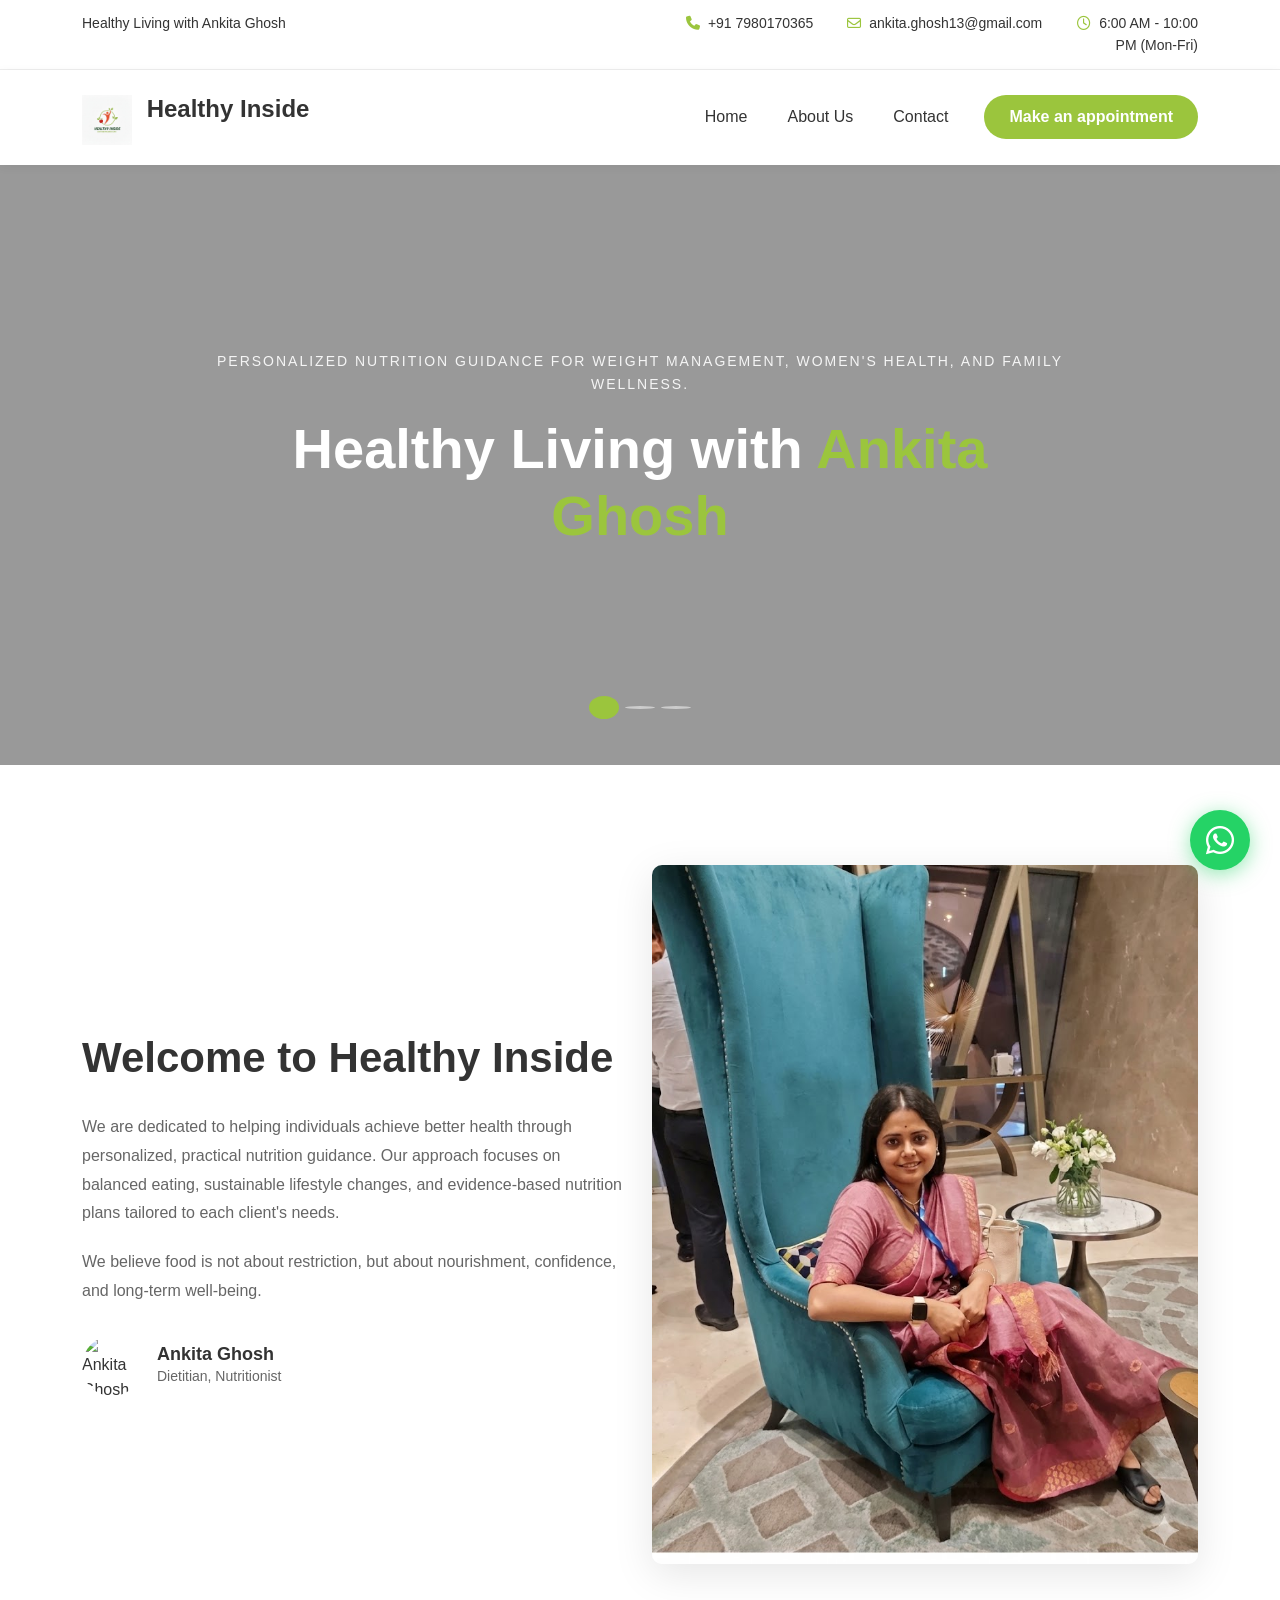
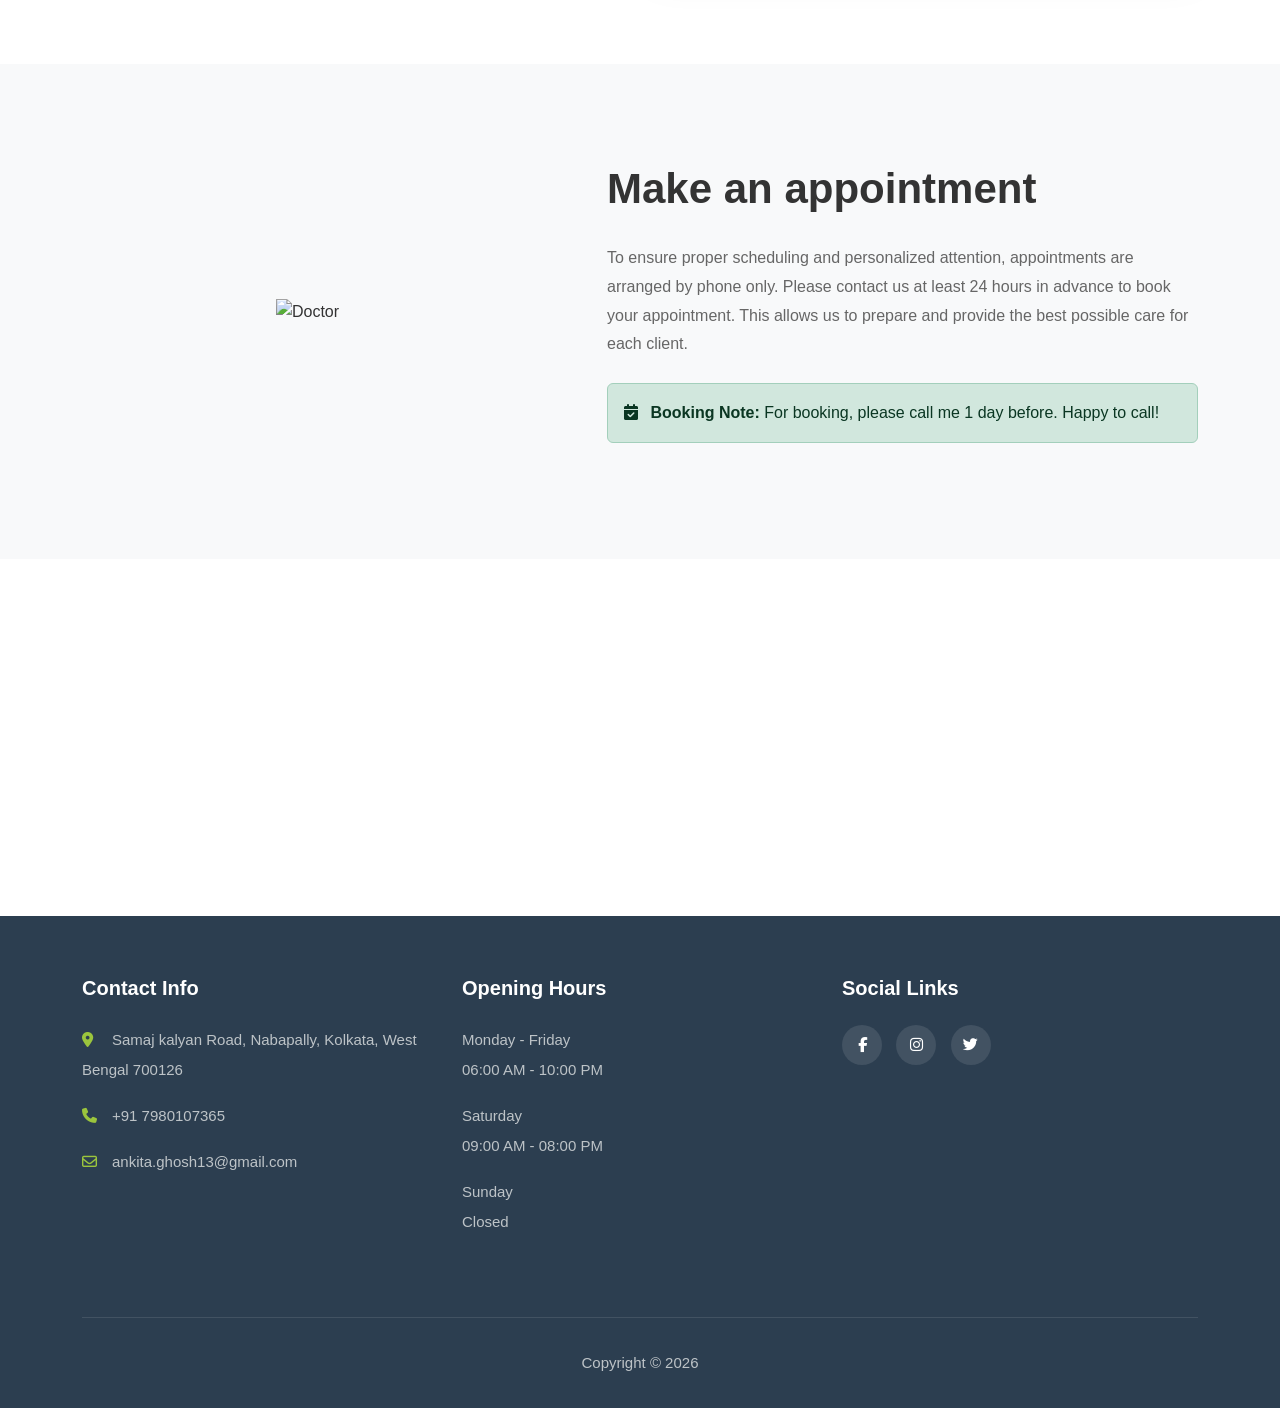
==== index.html @ 782dfdc9 "put SEO details" ====
<!DOCTYPE html>
<html lang="en">

<head>
    <meta charset="UTF-8">
    <meta name="viewport" content="width=device-width, initial-scale=1.0">
    <title>Healthy Inside - Healthy Living with Ankita Ghosh</title>
    <!-- Canonical URL -->
    <link rel="canonical" href="https://healthyinside.in/">
    <!-- In the <head> section of each page -->
    <meta name="description"
        content="Expert nutritionist in Kolkata. Get personalized diet plans for weight loss, PCOS, diabetes. Book consultation with Ankita Ghosh today!">
    <meta name="keywords" content="nutritionist kolkata, dietitian nabapally, PCOS diet, weight loss consultant">
    <meta name="author" content="Ankita Ghosh">
    <meta name="robots" content="index, follow">

    <!-- Open Graph for social media -->
    <meta property="og:title" content="Healthy Inside - Nutritionist in Kolkata">
    <meta property="og:description" content="Expert nutrition guidance for better health">
    <meta property="og:image" content="https://healthyinside.in/images/og-image.jpg">
    <meta property="og:url" content="https://healthyinside.in">

    <!-- For local SEO -->
    <meta name="geo.region" content="IN-WB">
    <meta name="geo.placename" content="Kolkata">

    <link rel="icon" type="image/x-icon" href="./images/favicon/favicon.ico">
    <link rel="icon" type="image/png" sizes="16x16" href="./images/favicon/favicon-16x16.png">
    <link rel="icon" type="image/png" sizes="32x32" href="./images/favicon/favicon-32x32.png">

    <!-- Add in <head> section -->
    <link rel="apple-touch-icon" sizes="180x180" href="./images/favicon/apple-touch-icon.png">

    <!-- Apple status bar style -->
    <meta name="apple-mobile-web-app-capable" content="yes">
    <meta name="apple-mobile-web-app-status-bar-style" content="black">
    <meta name="apple-mobile-web-app-title" content="Healthy Inside">

    <!-- Add in <head> section -->
    <meta name="msapplication-TileColor" content="#9bc53d">
    <meta name="msapplication-TileImage" content="/images/mstile-144x144.png">
    <meta name="msapplication-config" content="/browserconfig.xml">

    <script type="application/ld+json">
    {
    "@context": "https://schema.org",
    "@type": "MedicalBusiness",
    "name": "Healthy Inside",
    "image": "https://healthyinside.in/images/logo.jpg",
    "logo": "https://healthyinside.in/images/logo-square.png",
    "description": "Professional nutrition and dietitian services in Kolkata",
    "address": {
        "@type": "PostalAddress",
        "streetAddress": "Samaj Kalyan Road, Nabapally",
        "addressLocality": "Kolkata",
        "addressRegion": "West Bengal",
        "postalCode": "700126",
        "addressCountry": "IN"
    },
    "geo": {
        "@type": "GeoCoordinates",
        "latitude": "22.4522",
        "longitude": "88.3757"
    },
    "telephone": "+91-7980170365",
    "email": "ankita.ghosh13@gmail.com",
    "openingHoursSpecification": [
        {
        "@type": "OpeningHoursSpecification",
        "dayOfWeek": ["Monday", "Tuesday", "Wednesday", "Thursday", "Friday"],
        "opens": "06:00",
        "closes": "22:00"
        },
        {
        "@type": "OpeningHoursSpecification",
        "dayOfWeek": "Saturday",
        "opens": "09:00",
        "closes": "20:00"
        }
    ],
    "priceRange": "$$"
    }
    </script>

    <script type="application/ld+json">
{
  "@context": "https://schema.org",
  "@type": "Person",
  "name": "Ankita Ghosh",
  "jobTitle": "Dietitian & Nutritionist",
  "worksFor": {
    "@type": "Organization",
    "name": "Healthy Inside"
  },
  "address": {
    "@type": "PostalAddress",
    "addressLocality": "Kolkata",
    "addressRegion": "West Bengal",
    "addressCountry": "IN"
  },
  "telephone": "+91-7980170365",
  "email": "ankita.ghosh13@gmail.com"
}
    </script>

    <link href="https://cdn.jsdelivr.net/npm/bootstrap@5.3.2/dist/css/bootstrap.min.css" rel="stylesheet">
    <link rel="stylesheet" href="https://cdnjs.cloudflare.com/ajax/libs/font-awesome/6.4.0/css/all.min.css">
    <link rel="stylesheet" href="./css/style.css">

</head>

<body>
    <!-- Loader -->
    <div class="loader-wrapper" id="loader">
        <div class="loader-content">
            <div class="loader-logo">
                <i class="fas fa-heartbeat"></i>Healthy Inside
            </div>
            <!-- <div class="loader"></div> -->
        </div>
    </div>
    <!-- Top Bar -->
    <div class="top-bar d-none d-md-block">
        <div class="container">
            <div class="row">
                <div class="col-md-6">
                    <span class="me-3">Healthy Living with Ankita Ghosh</span>
                </div>
                <div class="col-md-6 text-end">
                    <a href="tel:+917980170365"><i class="fas fa-phone"></i>+91 7980170365</a>
                    <a href="mailto:ankita.ghosh13@gmail.com"><i
                            class="far fa-envelope"></i>ankita.ghosh13@gmail.com</a>
                    <span class="ms-3"><i class="far fa-clock"></i>6:00 AM - 10:00 PM (Mon-Fri)</span>
                </div>
            </div>
        </div>
    </div>

    <!-- Navigation -->
    <nav class="navbar navbar-expand-lg navbar-light sticky-top">
        <div class="container">
            <a class="navbar-brand" href="https://www.healthyinside.in/">
                <img src="./images/favicon/android-chrome-512x512.png"
                    alt="Healthy Inside Logo - Nutritionist in Kolkata" width="50" height="50"
                    class="d-inline-block align-text-top me-2" loading="eager">
                <span class="brand-text">Healthy Inside</span>
            </a>
            <button class="navbar-toggler" type="button" data-bs-toggle="collapse" data-bs-target="#navbarNav">
                <span class="navbar-toggler-icon"></span>
            </button>
            <div class="collapse navbar-collapse" id="navbarNav">
                <ul class="navbar-nav ms-auto align-items-center">
                    <li class="nav-item">
                        <a class="nav-link" href="#home">Home</a>
                    </li>
                    <li class="nav-item">
                        <a class="nav-link" href="#about">About Us</a>
                    </li>
                    <li class="nav-item">
                        <a class="nav-link" href="#contact">Contact</a>
                    </li>
                    <li class="nav-item ms-3">
                        <a href="#appointment" class="btn btn-appointment">Make an appointment</a>
                    </li>
                </ul>
            </div>
        </div>
    </nav>

    <!-- Hero Section -->
    <div id="heroCarousel" class="carousel slide" data-bs-ride="carousel">
        <div class="carousel-indicators">
            <button type="button" data-bs-target="#heroCarousel" data-bs-slide-to="0" class="active"></button>
            <button type="button" data-bs-target="#heroCarousel" data-bs-slide-to="1"></button>
            <button type="button" data-bs-target="#heroCarousel" data-bs-slide-to="2"></button>
        </div>
        <div class="carousel-inner">
            <div class="carousel-item active">
                <div class="hero-section"
                    style="background-image: url('https://images.unsplash.com/photo-1576091160399-112ba8d25d1d?w=1200');">
                    <div class="hero-content">
                        <p class="hero-subtitle">Personalized nutrition guidance for weight management, women's health,
                            and family wellness.</p>
                        <h1 class="hero-title">Healthy Living with <span>Ankita Ghosh</span></h1>
                    </div>
                </div>
            </div>
            <div class="carousel-item">
                <div class="hero-section"
                    style="background-image: url('https://images.unsplash.com/photo-1505751172876-fa1923c5c528?w=1200');">
                    <div class="hero-content">
                        <p class="hero-subtitle">Compassionate, science-based nutrition care tailored to your unique
                            needs.</p>
                        <h1 class="hero-title">Caring Nutrition Support for a <span>Healthier Tomorrow</span></h1>
                    </div>
                </div>
            </div>
            <div class="carousel-item">
                <div class="hero-section"
                    style="background-image: url('https://images.unsplash.com/photo-1490645935967-10de6ba17061?w=1200');">
                    <div class="hero-content">
                        <p class="hero-subtitle">Specialized care for weight loss, PCOS, diabetes, and child nutrition.
                        </p>
                        <h1 class="hero-title">Nutrition Solutions for <span>Women, Children</span> & Lifestyle Health
                        </h1>
                    </div>
                </div>
            </div>
        </div>
    </div>

    <!-- About Section -->
    <section id="about" class="about-section">
        <div class="container">
            <div class="row align-items-center">
                <div class="col-lg-6 mb-5 mb-lg-0">
                    <h2 class="section-title">Welcome to Healthy Inside</h2>
                    <p class="about-text">We are dedicated to helping individuals achieve better health through
                        personalized, practical nutrition guidance. Our approach focuses on balanced eating, sustainable
                        lifestyle changes, and evidence-based nutrition plans tailored to each client's needs.</p>
                    <p class="about-text">We believe food is not about restriction, but about nourishment, confidence,
                        and long-term well-being.</p>

                    <div class="author-badge">
                        <img src="./images/ankita-author-author.jpg" alt="Ankita Ghosh">
                        <div class="author-info">
                            <h5>Ankita Ghosh</h5>
                            <p>Dietitian, Nutritionist</p>
                        </div>
                    </div>
                </div>
                <div class="col-lg-6">
                    <img src="./images/author-bg.jpg" alt="Ankita Ghosh" class="about-image">
                </div>
            </div>
        </div>
    </section>

    <!-- Appointment Section -->
    <section id="appointment" class="appointment-section">
        <div class="container">
            <div class="row align-items-center">
                <div class="col-lg-5 mb-5 mb-lg-0 text-center">
                    <img src="https://images.unsplash.com/photo-1622253692010-333f2da6031d?w=400&h=600&fit=crop"
                        alt="Doctor" class="appointment-image">
                </div>
                <div class="col-lg-7">
                    <div class="appointment-content">
                        <h2 class="section-title">Make an appointment</h2>
                        <p class="about-text">To ensure proper scheduling and personalized attention, appointments are
                            arranged by phone only. Please contact us at least 24 hours in advance to book your
                            appointment. This allows us to prepare and provide the best possible care for each client.
                        </p>

                        <div class="alert alert-success mt-4" role="alert">
                            <i class="fas fa-calendar-check me-2"></i>
                            <strong>Booking Note:</strong> For booking, please call me 1 day before. Happy to call!
                        </div>
                    </div>
                </div>
            </div>
        </div>
    </section>

    <section id="google-map">
        <iframe
            src="https://www.google.com/maps/embed?pb=!1m18!1m12!1m3!1d117797.00540124385!2d88.3364953845153!3d22.685220315468616!2m3!1f0!2f0!3f0!3m2!1i1024!2i768!4f13.1!3m3!1m2!1s0x39f899db48ece83b%3A0xebc3225fec963cd6!2sDietitian%20Ankita%20Ghosh!5e0!3m2!1sen!2sin!4v1765215503385!5m2!1sen!2sin"
            width="100%" height="350" frameborder="0" style="border:0" allowfullscreen=""></iframe>
    </section>

    <!-- Footer -->
    <footer id="contact" class="footer">
        <div class="container">
            <div class="row">
                <div class="col-lg-4 mb-4">
                    <h4>Contact Info</h4>
                    <div class="footer-contact">
                        <p><i class="fas fa-map-marker-alt"></i>Samaj kalyan Road, Nabapally, Kolkata, West Bengal
                            700126</p>
                        <p><i class="fas fa-phone"></i><a href="tel:+917980107365">+91 7980107365</a></p>
                        <p><i class="far fa-envelope"></i><a
                                href="mailto:ankita.ghosh13@gmail.com">ankita.ghosh13@gmail.com</a></p>
                    </div>
                </div>
                <div class="col-lg-4 mb-4">
                    <h4>Opening Hours</h4>
                    <p>Monday - Friday<br>06:00 AM - 10:00 PM</p>
                    <p>Saturday<br>09:00 AM - 08:00 PM</p>
                    <p>Sunday<br>Closed</p>
                </div>
                <div class="col-lg-4 mb-4">
                    <h4>Social Links</h4>
                    <div class="social-links">
                        <a href="#" title="Facebook"><i class="fab fa-facebook-f"></i></a>
                        <a href="#" title="Instagram"><i class="fab fa-instagram"></i></a>
                        <a href="#" title="Twitter"><i class="fab fa-twitter"></i></a>
                    </div>
                </div>
            </div>
            <div class="copyright">
                <p class="mb-0">Copyright © 2026</p>
            </div>
        </div>
    </footer>

    <!-- WhatsApp Float Button -->
    <a href="https://wa.me/917980170365?text=Thank you for contacting Ankita Ghosh.
We provide personalized diet plans tailored to your health needs, including Diabetes, Underweight, Obesity, Cardiac conditions, Uric Acid issues, Kidney problems, Gastric issues, and more.
Our goal is to help you achieve better health through balanced, practical, and sustainable nutrition."
        class="whatsapp-float" target="_blank" title="Chat on WhatsApp">
        <i class="fab fa-whatsapp"></i>
    </a>

    <!-- Scroll to Top Button -->
    <div class="scroll-top" id="scrollTop">
        <i class="fas fa-arrow-up"></i>
    </div>

    <script src="https://cdn.jsdelivr.net/npm/bootstrap@5.3.2/dist/js/bootstrap.bundle.min.js"></script>
    <script>
        // Page Loader
        window.addEventListener('load', function () {
            const loader = document.getElementById('loader');
            setTimeout(function () {
                loader.classList.add('fade-out');
            }, 1000);
        });

        // Carousel auto-play
        var myCarousel = document.getElementById('heroCarousel');
        var carousel = new bootstrap.Carousel(myCarousel, {
            interval: 5000,
            ride: 'carousel'
        });

        // Scroll to top button
        const scrollTop = document.getElementById('scrollTop');

        window.addEventListener('scroll', function () {
            if (window.pageYOffset > 300) {
                scrollTop.classList.add('show');
            } else {
                scrollTop.classList.remove('show');
            }
        });

        scrollTop.addEventListener('click', function () {
            window.scrollTo({
                top: 0,
                behavior: 'smooth'
            });
        });

        // Smooth scroll for anchor links
        document.querySelectorAll('a[href^="#"]').forEach(anchor => {
            anchor.addEventListener('click', function (e) {
                e.preventDefault();
                const target = document.querySelector(this.getAttribute('href'));
                if (target) {
                    target.scrollIntoView({
                        behavior: 'smooth',
                        block: 'start'
                    });
                }
            });
        });
    </script>
    
</body>

</html>
---- css/style.css ----
:root {
            --primary-green: #9bc53d;
            --text-dark: #333;
            --text-light: #666;
            --bg-light: #f8f9fa;
        }

        body {
            font-family: 'Poppins', 'Segoe UI', sans-serif;
            color: var(--text-dark);
            line-height: 1.6;
        }

        /* Top Bar */
        .top-bar {
            background: white;
            padding: 12px 0;
            font-size: 14px;
            border-bottom: 1px solid #eee;
        }

        .top-bar a {
            color: var(--text-dark);
            text-decoration: none;
            margin: 0 15px;
        }

        .top-bar i {
            color: var(--primary-green);
            margin-right: 8px;
        }

        /* Navigation */
        .navbar {
            background: white !important;
            padding: 15px 0;
            box-shadow: 0 2px 10px rgba(0, 0, 0, 0.05);
        }

        .navbar-brand {
            font-weight: 700;
            font-size: 24px;
            color: var(--text-dark) !important;
        }

        .navbar-nav .nav-link {
            color: var(--text-dark) !important;
            font-weight: 500;
            padding: 8px 20px !important;
            transition: color 0.3s;
        }

        .navbar-nav .nav-link:hover {
            color: var(--primary-green) !important;
        }

        .btn-appointment {
            background: var(--primary-green);
            color: white;
            padding: 10px 25px;
            border-radius: 25px;
            border: none;
            font-weight: 600;
            transition: all 0.3s;
        }

        .btn-appointment:hover {
            background: #8ab42d;
            transform: translateY(-2px);
        }

        /* Hero Section */
        .hero-section {
            position: relative;
            height: 600px;
            background: url('https://images.unsplash.com/photo-1576091160399-112ba8d25d1d?w=1200') center/cover;
            display: flex;
            align-items: center;
            justify-content: center;
            color: white;
        }

        .hero-section::before {
            content: '';
            position: absolute;
            top: 0;
            left: 0;
            right: 0;
            bottom: 0;
            background: rgba(0, 0, 0, 0.4);
        }

        .hero-content {
            position: relative;
            z-index: 2;
            text-align: center;
            max-width: 900px;
            padding: 0 20px;
        }

        .hero-subtitle {
            font-size: 14px;
            text-transform: uppercase;
            letter-spacing: 2px;
            margin-bottom: 20px;
            opacity: 0.9;
        }

        .hero-title {
            font-size: 56px;
            font-weight: 700;
            line-height: 1.2;
            margin-bottom: 30px;
        }

        .hero-title span {
            color: var(--primary-green);
        }

        .carousel-indicators {
            bottom: 30px;
        }

        .carousel-indicators button {
            width: 12px;
            height: 12px;
            border-radius: 50%;
            background: white;
            opacity: 0.5;
            border: none;
        }

        .carousel-indicators button.active {
            opacity: 1;
            background: var(--primary-green);
        }

        /* About Section */
        .about-section {
            padding: 100px 0;
            background: white;
        }

        .section-title {
            font-size: 42px;
            font-weight: 700;
            margin-bottom: 30px;
            color: var(--text-dark);
        }

        .about-text {
            font-size: 16px;
            color: var(--text-light);
            line-height: 1.8;
            margin-bottom: 20px;
        }

        .author-badge {
            display: flex;
            align-items: center;
            margin-top: 30px;
        }

        .author-badge img {
            width: 60px;
            height: 60px;
            border-radius: 50%;
            margin-right: 15px;
        }

        .author-info h5 {
            margin: 0;
            font-size: 18px;
            font-weight: 600;
        }

        .author-info p {
            margin: 0;
            color: var(--text-light);
            font-size: 14px;
        }

        .about-image {
            width: 100%;
            border-radius: 10px;
            box-shadow: 0 10px 40px rgba(0, 0, 0, 0.1);
        }

        /* Appointment Section */
        .appointment-section {
            padding: 100px 0;
            background: var(--bg-light);
        }

        .appointment-image {
            width: 100%;
            max-width: 400px;
        }

        .appointment-content {
            padding-left: 50px;
        }

        /* Footer */
        .footer {
            background: #2c3e50;
            color: white;
            padding: 60px 0 30px;
        }

        .footer h4 {
            font-size: 20px;
            font-weight: 600;
            margin-bottom: 25px;
        }

        .footer p,
        .footer a {
            color: #bdc3c7;
            text-decoration: none;
            font-size: 15px;
            line-height: 2;
        }

        .footer a:hover {
            color: white;
        }

        .footer-contact i {
            color: var(--primary-green);
            margin-right: 10px;
            width: 20px;
        }

        .social-links a {
            display: inline-block;
            width: 40px;
            height: 40px;
            background: rgba(255, 255, 255, 0.1);
            color: white;
            text-align: center;
            line-height: 40px;
            border-radius: 50%;
            margin-right: 10px;
            transition: all 0.3s;
        }

        .social-links a:hover {
            background: var(--primary-green);
            transform: translateY(-3px);
        }

        .copyright {
            text-align: center;
            padding-top: 30px;
            margin-top: 40px;
            border-top: 1px solid rgba(255, 255, 255, 0.1);
            color: #95a5a6;
        }

        /* WhatsApp Float */
        .whatsapp-float {
            position: fixed;
            bottom: 30px;
            right: 30px;
            background: #25D366;
            color: white;
            width: 60px;
            height: 60px;
            border-radius: 50%;
            display: flex;
            align-items: center;
            justify-content: center;
            font-size: 32px;
            box-shadow: 0 4px 20px rgba(37, 211, 102, 0.5);
            cursor: pointer;
            transition: all 0.3s ease;
            text-decoration: none;
            z-index: 1000;
        }

        .whatsapp-float:hover {
            transform: scale(1.1);
            box-shadow: 0 6px 30px rgba(37, 211, 102, 0.7);
            color: white;
        }

        .scroll-top {
            position: fixed;
            bottom: 100px;
            right: 30px;
            background: var(--text-dark);
            color: white;
            width: 45px;
            height: 45px;
            border-radius: 50%;
            display: flex;
            align-items: center;
            justify-content: center;
            cursor: pointer;
            transition: all 0.3s ease;
            opacity: 0;
            visibility: hidden;
            z-index: 999;
        }

        .scroll-top.show {
            opacity: 1;
            visibility: visible;
        }

        .scroll-top:hover {
            background: var(--primary-green);
        }

        /* Loader */
        .loader-wrapper {
            position: fixed;
            top: 0;
            left: 0;
            width: 100%;
            height: 100%;
            background: white;
            display: flex;
            align-items: center;
            justify-content: center;
            z-index: 9999;
            transition: opacity 0.5s, visibility 0.5s;
        }

        .loader-wrapper.fade-out {
            opacity: 0;
            visibility: hidden;
        }

        .loader {
            width: 60px;
            height: 60px;
            border: 5px solid #f3f3f3;
            border-top: 5px solid var(--primary-green);
            border-radius: 50%;
            animation: spin 1s linear infinite;
        }

        .loader-content {
            text-align: center;
        }

        .loader-logo {
            font-size: 28px;
            font-weight: 700;
            color: var(--text-dark);
            margin-bottom: 20px;
        }

        .loader-logo i {
            color: var(--primary-green);
            margin-right: 8px;
        }

        @keyframes spin {
            0% {
                transform: rotate(0deg);
            }

            100% {
                transform: rotate(360deg);
            }
        }

        @media (max-width: 768px) {
            .hero-title {
                font-size: 36px;
            }

            .section-title {
                font-size: 32px;
            }

            .appointment-content {
                padding-left: 0;
                margin-top: 30px;
            }
        }
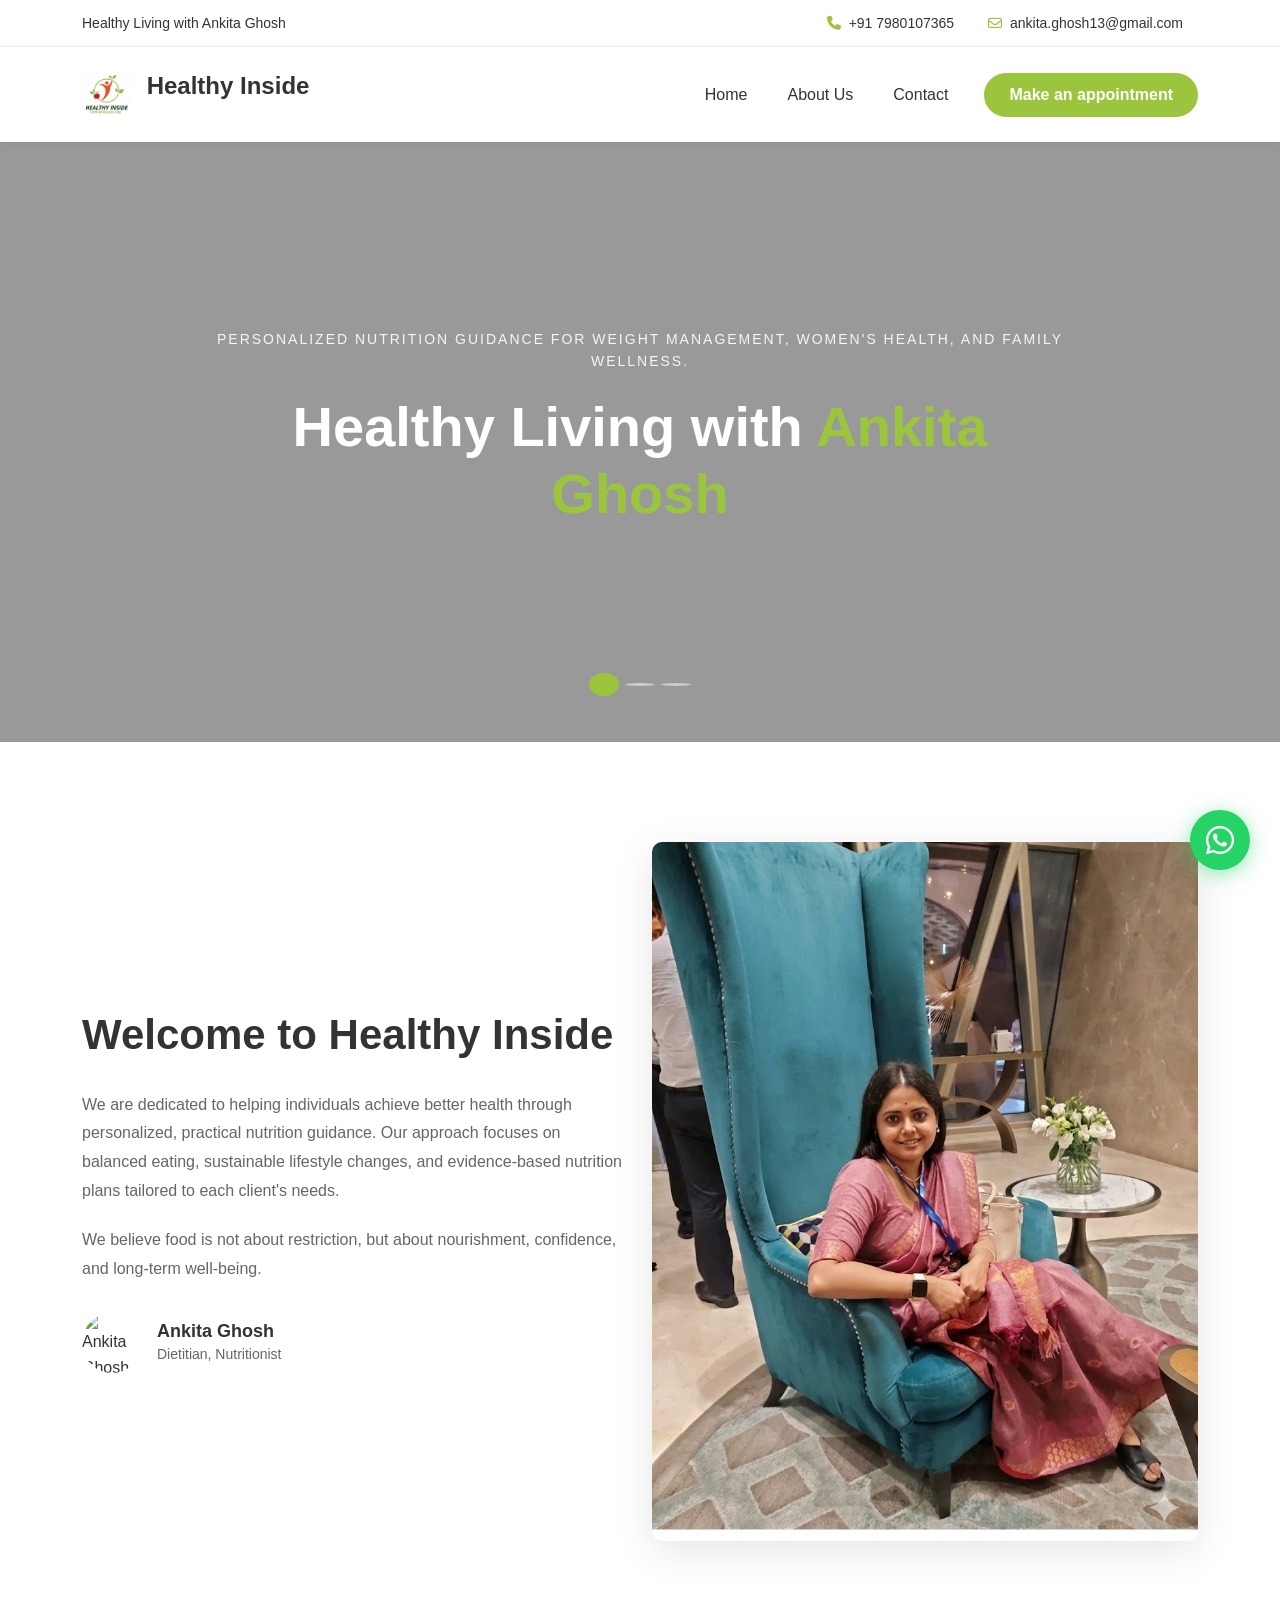
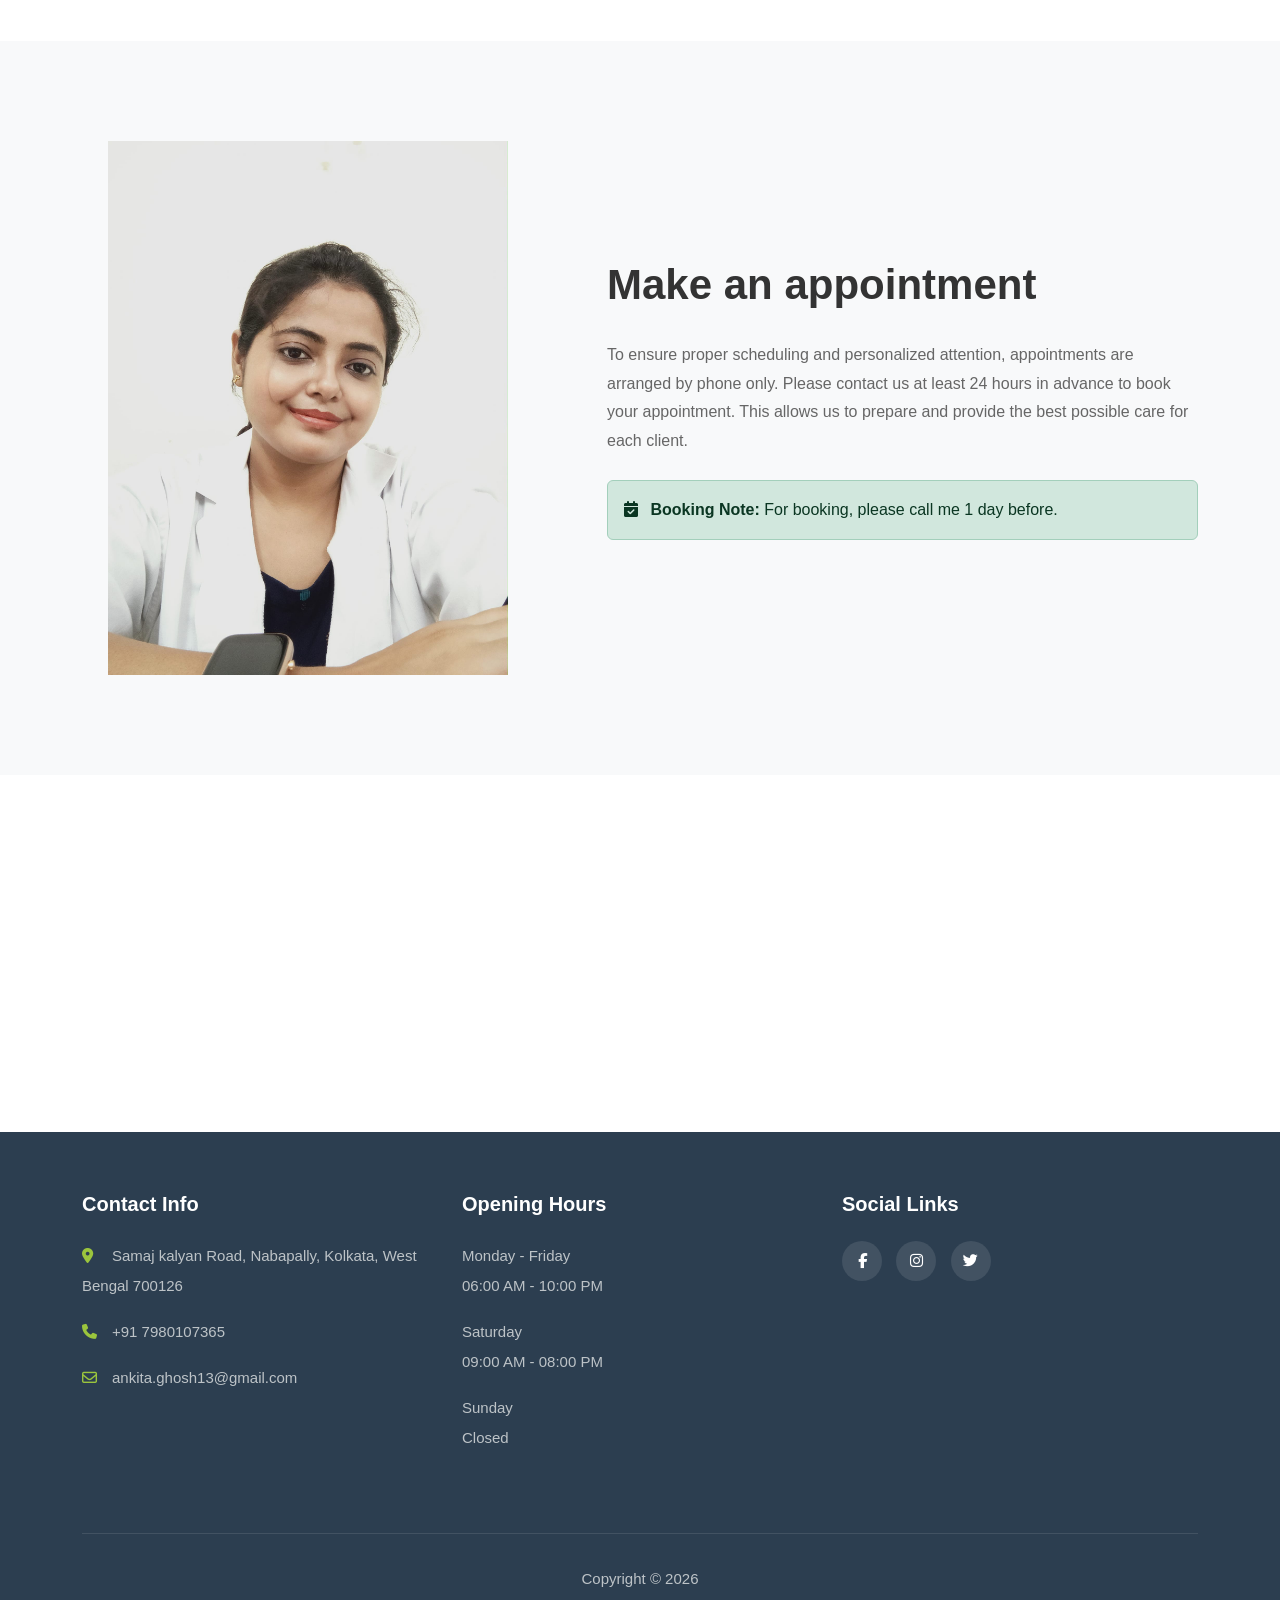
==== commit f075af04: "image change" ====
--- a/index.html
+++ b/index.html
@@ -8,17 +8,23 @@
     <!-- Canonical URL -->
     <link rel="canonical" href="https://healthyinside.in/">
     <!-- In the <head> section of each page -->
-    <meta name="description"
-        content="Expert nutritionist in Kolkata. Get personalized diet plans for weight loss, PCOS, diabetes. Book consultation with Ankita Ghosh today!">
-    <meta name="keywords" content="nutritionist kolkata, dietitian nabapally, PCOS diet, weight loss consultant">
+    <meta name="description" content="Expert nutritionist in Kolkata. Get personalized diet plans for weight loss, PCOS, diabetes. Book consultation with Ankita Ghosh today!">
+    <meta name="keywords" content="nutritionist kolkata, dietitian nabapally, PCOS diet, weight loss consultant,Diet plan for weight loss,Balanced diet,Personalized meal plans,Online nutritionist consultation,Nutritionist near me,Best PCOS dietitian in Kolkata">
     <meta name="author" content="Ankita Ghosh">
     <meta name="robots" content="index, follow">
 
     <!-- Open Graph for social media -->
     <meta property="og:title" content="Healthy Inside - Nutritionist in Kolkata">
     <meta property="og:description" content="Expert nutrition guidance for better health">
-    <meta property="og:image" content="https://healthyinside.in/images/og-image.jpg">
+    <meta property="og:image" content="https://healthyinside.in/images/favicon/android-chrome-512x512-white.png">
     <meta property="og:url" content="https://healthyinside.in">
+    <meta property="og:type" content="website">
+
+    <!-- Twitter Card for social media -->
+    <meta name="twitter:card" content="summary_large_image">
+    <meta name="twitter:title" content="Healthy Inside - Nutritionist in Kolkata">
+    <meta name="twitter:description" content="Expert nutrition guidance for better health">
+    <meta name="twitter:image" content="https://healthyinside.in/images/favicon/android-chrome-512x512-white.png">
 
     <!-- For local SEO -->
     <meta name="geo.region" content="IN-WB">
@@ -62,12 +68,12 @@
         "latitude": "22.4522",
         "longitude": "88.3757"
     },
-    "telephone": "+91-7980170365",
+    "telephone": "+91-7980107365",
     "email": "ankita.ghosh13@gmail.com",
     "openingHoursSpecification": [
         {
         "@type": "OpeningHoursSpecification",
-        "dayOfWeek": ["Monday", "Tuesday", "Wednesday", "Thursday", "Friday"],
+        "dayOfWeek": ["Monday", "Tuesday", "Wednesday", "Thursday", "Friday","Saturday"],
         "opens": "06:00",
         "closes": "22:00"
         },
@@ -98,9 +104,43 @@
     "addressRegion": "West Bengal",
     "addressCountry": "IN"
   },
-  "telephone": "+91-7980170365",
+  "telephone": "+91-7980107365",
   "email": "ankita.ghosh13@gmail.com"
 }
+    </script>
+
+    <!-- Breadcrumb Schema for hierarchical navigation -->
+    <script type="application/ld+json">
+    {
+      "@context": "https://schema.org",
+      "@type": "BreadcrumbList",
+      "itemListElement": [
+        {
+          "@type": "ListItem",
+          "position": 1,
+          "name": "Home",
+          "item": "https://healthyinside.in/"
+        },
+        {
+          "@type": "ListItem",
+          "position": 2,
+          "name": "About Us",
+          "item": "https://healthyinside.in/#about"
+        },
+        {
+          "@type": "ListItem",
+          "position": 3,
+          "name": "Services",
+          "item": "https://healthyinside.in/#appointment"
+        },
+        {
+          "@type": "ListItem",
+          "position": 4,
+          "name": "Contact",
+          "item": "https://healthyinside.in/#contact"
+        }
+      ]
+    }
     </script>
 
     <link href="https://cdn.jsdelivr.net/npm/bootstrap@5.3.2/dist/css/bootstrap.min.css" rel="stylesheet">
@@ -127,10 +167,10 @@
                     <span class="me-3">Healthy Living with Ankita Ghosh</span>
                 </div>
                 <div class="col-md-6 text-end">
-                    <a href="tel:+917980170365"><i class="fas fa-phone"></i>+91 7980170365</a>
+                    <a href="tel:+917980107365"><i class="fas fa-phone"></i>+91 7980107365</a>
                     <a href="mailto:ankita.ghosh13@gmail.com"><i
                             class="far fa-envelope"></i>ankita.ghosh13@gmail.com</a>
-                    <span class="ms-3"><i class="far fa-clock"></i>6:00 AM - 10:00 PM (Mon-Fri)</span>
+                    <!-- <span class="ms-3"><i class="far fa-clock"></i>6:00 AM - 10:00 PM (Mon-Fri)</span> -->
                 </div>
             </div>
         </div>
@@ -140,7 +180,7 @@
     <nav class="navbar navbar-expand-lg navbar-light sticky-top">
         <div class="container">
             <a class="navbar-brand" href="https://www.healthyinside.in/">
-                <img src="./images/favicon/android-chrome-512x512.png"
+                <img src="./images/favicon/android-chrome-512x512-white.png"
                     alt="Healthy Inside Logo - Nutritionist in Kolkata" width="50" height="50"
                     class="d-inline-block align-text-top me-2" loading="eager">
                 <span class="brand-text">Healthy Inside</span>
@@ -222,7 +262,7 @@
                         and long-term well-being.</p>
 
                     <div class="author-badge">
-                        <img src="./images/ankita-author-author.jpg" alt="Ankita Ghosh">
+                        <img src="./images/ankita-author-author.jpg" alt="Ankita Ghosh - Dietitian and Nutritionist">
                         <div class="author-info">
                             <h5>Ankita Ghosh</h5>
                             <p>Dietitian, Nutritionist</p>
@@ -241,7 +281,9 @@
         <div class="container">
             <div class="row align-items-center">
                 <div class="col-lg-5 mb-5 mb-lg-0 text-center">
-                    <img src="https://images.unsplash.com/photo-1622253692010-333f2da6031d?w=400&h=600&fit=crop"
+                    <!-- <img src="https://images.unsplash.com/photo-1622253692010-333f2da6031d?w=400&h=600&fit=crop"
+                        alt="Doctor" class="appointment-image"> -->
+                    <img src="./images/ankita-author-author-bg.jpg"
                         alt="Doctor" class="appointment-image">
                 </div>
                 <div class="col-lg-7">
@@ -254,13 +296,13 @@
 
                         <div class="alert alert-success mt-4" role="alert">
                             <i class="fas fa-calendar-check me-2"></i>
-                            <strong>Booking Note:</strong> For booking, please call me 1 day before. Happy to call!
+                            <strong>Booking Note:</strong> For booking, please call me 1 day before.
                         </div>
                     </div>
                 </div>
             </div>
         </div>
-    </section>
+    </section>          
 
     <section id="google-map">
         <iframe
@@ -277,7 +319,7 @@
                     <div class="footer-contact">
                         <p><i class="fas fa-map-marker-alt"></i>Samaj kalyan Road, Nabapally, Kolkata, West Bengal
                             700126</p>
-                        <p><i class="fas fa-phone"></i><a href="tel:+917980107365">+91 7980107365</a></p>
+                            <p><i class="fas fa-phone"></i><a href="tel:+917980107365">+91 7980107365</a></p>
                         <p><i class="far fa-envelope"></i><a
                                 href="mailto:ankita.ghosh13@gmail.com">ankita.ghosh13@gmail.com</a></p>
                     </div>
@@ -291,9 +333,9 @@
                 <div class="col-lg-4 mb-4">
                     <h4>Social Links</h4>
                     <div class="social-links">
-                        <a href="#" title="Facebook"><i class="fab fa-facebook-f"></i></a>
-                        <a href="#" title="Instagram"><i class="fab fa-instagram"></i></a>
-                        <a href="#" title="Twitter"><i class="fab fa-twitter"></i></a>
+                                <a href="https://facebook.com/" title="Facebook"><i class="fab fa-facebook-f"></i></a>
+                        <a href="https://instagram.com/" title="Instagram"><i class="fab fa-instagram"></i></a>
+                        <a href="https://twitter.com/" title="Twitter"><i class="fab fa-twitter"></i></a>
                     </div>
                 </div>
             </div>
@@ -304,7 +346,7 @@
     </footer>
 
     <!-- WhatsApp Float Button -->
-    <a href="https://wa.me/917980170365?text=Thank you for contacting Ankita Ghosh.
+    <a href="https://wa.me/917980107365?text=Thank you for contacting Ankita Ghosh.
 We provide personalized diet plans tailored to your health needs, including Diabetes, Underweight, Obesity, Cardiac conditions, Uric Acid issues, Kidney problems, Gastric issues, and more.
 Our goal is to help you achieve better health through balanced, practical, and sustainable nutrition."
         class="whatsapp-float" target="_blank" title="Chat on WhatsApp">
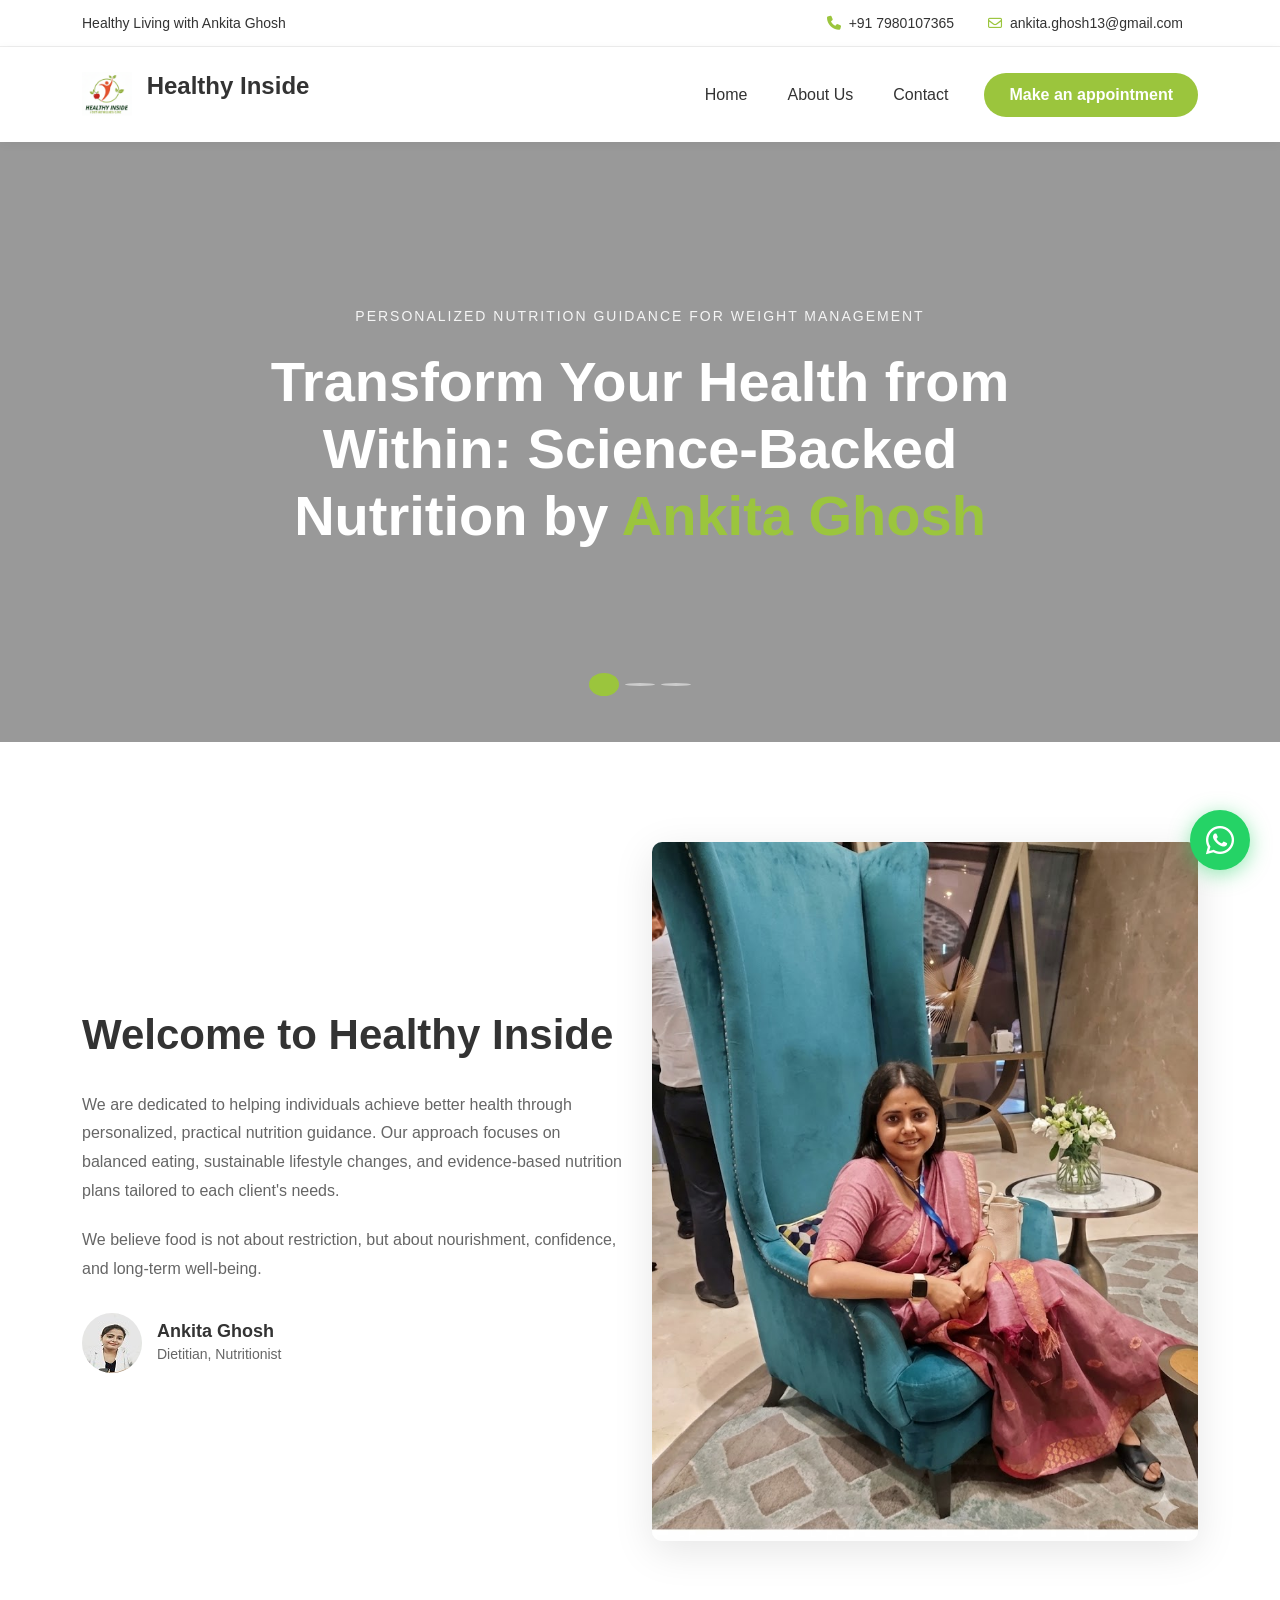
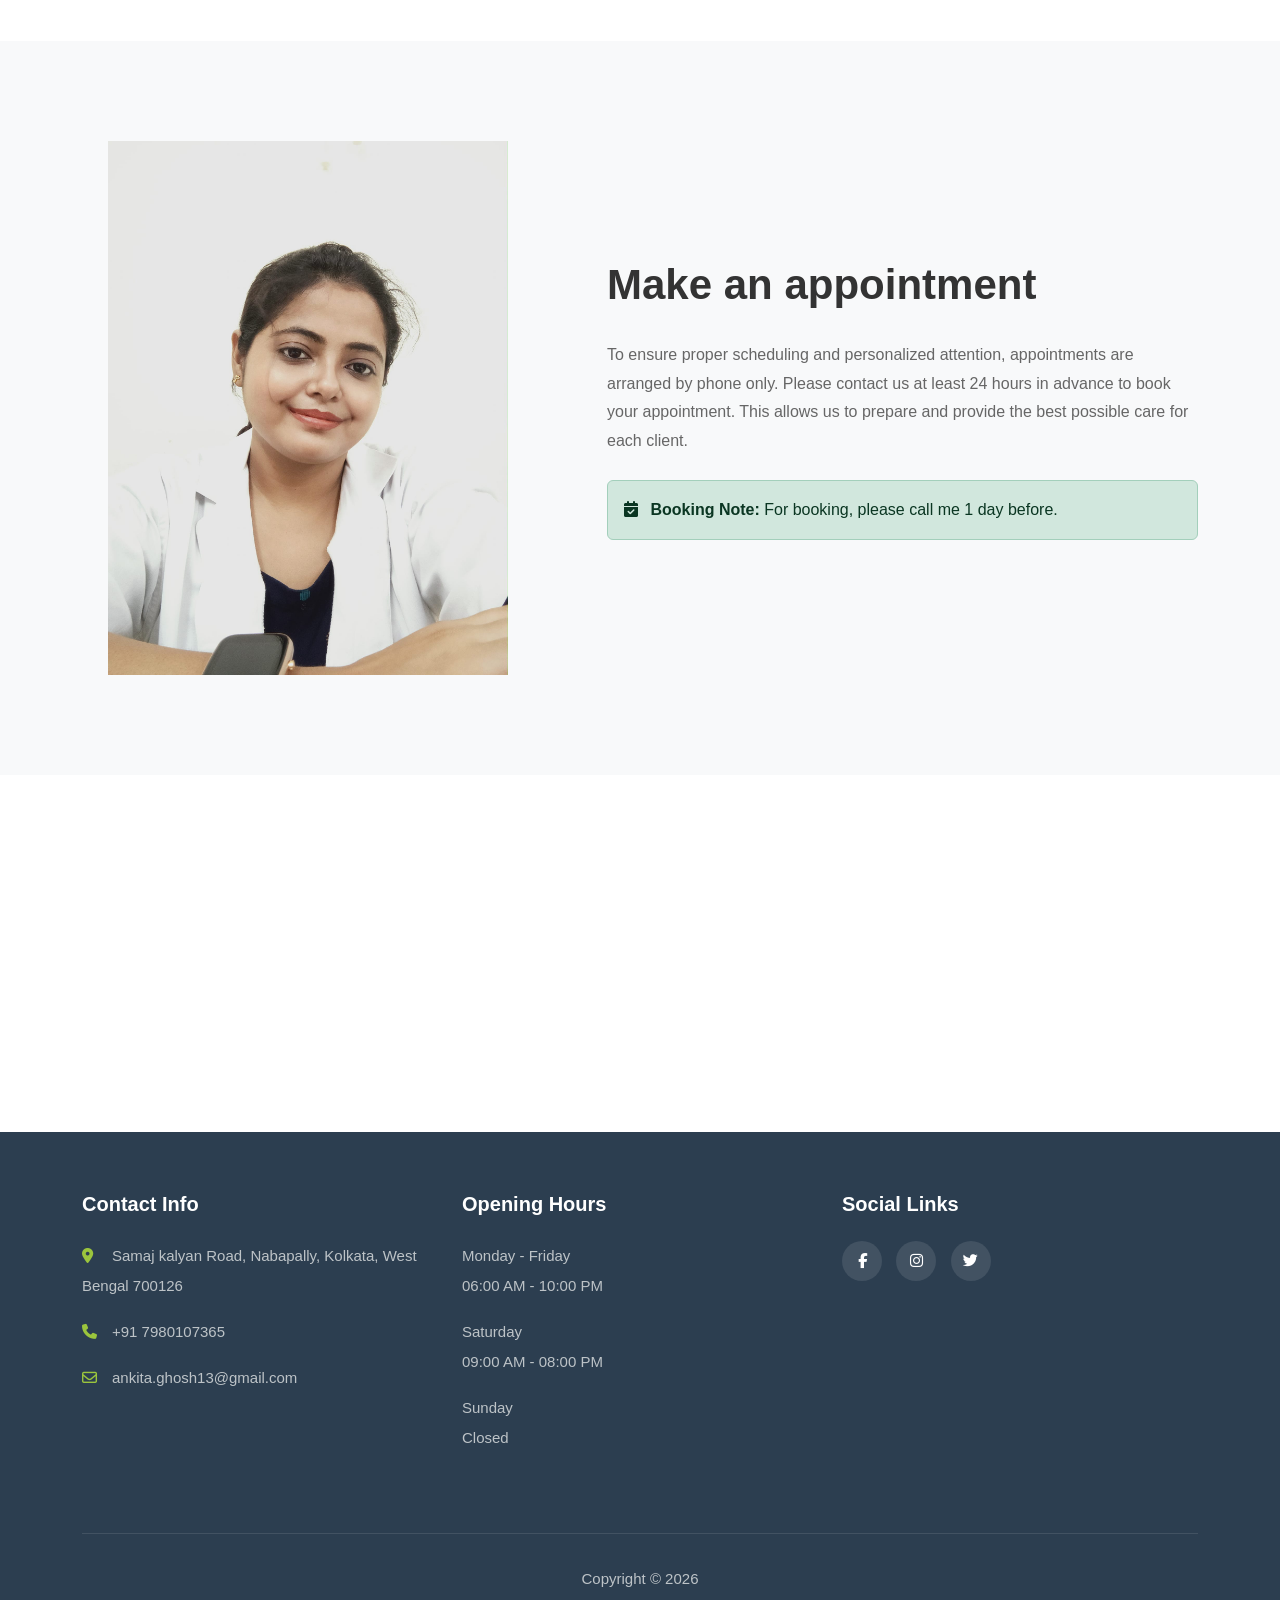
==== commit c6a991dd: "delete htaccess and change hero text" ====
--- a/index.html
+++ b/index.html
@@ -4,27 +4,28 @@
 <head>
     <meta charset="UTF-8">
     <meta name="viewport" content="width=device-width, initial-scale=1.0">
-    <title>Healthy Inside - Healthy Living with Ankita Ghosh</title>
+    <title>Best Nutritionist in Barasat, Kolkata | Healthy Inside by Ankita Ghosh</title>
     <!-- Canonical URL -->
-    <link rel="canonical" href="https://healthyinside.in/">
+    <link rel="canonical" href="https://www.healthyinside.in/">
     <!-- In the <head> section of each page -->
-    <meta name="description" content="Expert nutritionist in Kolkata. Get personalized diet plans for weight loss, PCOS, diabetes. Book consultation with Ankita Ghosh today!">
-    <meta name="keywords" content="nutritionist kolkata, dietitian nabapally, PCOS diet, weight loss consultant,Diet plan for weight loss,Balanced diet,Personalized meal plans,Online nutritionist consultation,Nutritionist near me,Best PCOS dietitian in Kolkata">
+    <meta name="description" content="Ready to transform your health? Our certified dietitians create personalized, science-backed nutrition plans to help you reach your goals—and stay there. Book your first consult!">
+    <meta name="keywords"
+        content="nutritionist kolkata, dietitian nabapally, PCOS diet, weight loss consultant,Diet plan for weight loss,Balanced diet,Personalized meal plans,Online nutritionist consultation,Nutritionist near me,Best PCOS dietitian in Kolkata,Weight Loss Diet Chart Barasat">
     <meta name="author" content="Ankita Ghosh">
     <meta name="robots" content="index, follow">
 
     <!-- Open Graph for social media -->
     <meta property="og:title" content="Healthy Inside - Nutritionist in Kolkata">
     <meta property="og:description" content="Expert nutrition guidance for better health">
-    <meta property="og:image" content="https://healthyinside.in/images/favicon/android-chrome-512x512-white.png">
-    <meta property="og:url" content="https://healthyinside.in">
+    <meta property="og:image" content="https://www.healthyinside.in/images/favicon/android-chrome-512x512-white.png">
+    <meta property="og:url" content="https://www.healthyinside.in/">
     <meta property="og:type" content="website">
 
     <!-- Twitter Card for social media -->
     <meta name="twitter:card" content="summary_large_image">
     <meta name="twitter:title" content="Healthy Inside - Nutritionist in Kolkata">
     <meta name="twitter:description" content="Expert nutrition guidance for better health">
-    <meta name="twitter:image" content="https://healthyinside.in/images/favicon/android-chrome-512x512-white.png">
+    <meta name="twitter:image" content="https://www.healthyinside.in/images/favicon/android-chrome-512x512-white.png">
 
     <!-- For local SEO -->
     <meta name="geo.region" content="IN-WB">
@@ -47,67 +48,50 @@
     <meta name="msapplication-TileImage" content="/images/mstile-144x144.png">
     <meta name="msapplication-config" content="/browserconfig.xml">
 
-    <script type="application/ld+json">
-    {
-    "@context": "https://schema.org",
-    "@type": "MedicalBusiness",
-    "name": "Healthy Inside",
-    "image": "https://healthyinside.in/images/logo.jpg",
-    "logo": "https://healthyinside.in/images/logo-square.png",
-    "description": "Professional nutrition and dietitian services in Kolkata",
-    "address": {
-        "@type": "PostalAddress",
-        "streetAddress": "Samaj Kalyan Road, Nabapally",
-        "addressLocality": "Kolkata",
-        "addressRegion": "West Bengal",
-        "postalCode": "700126",
-        "addressCountry": "IN"
-    },
-    "geo": {
-        "@type": "GeoCoordinates",
-        "latitude": "22.4522",
-        "longitude": "88.3757"
-    },
-    "telephone": "+91-7980107365",
-    "email": "ankita.ghosh13@gmail.com",
-    "openingHoursSpecification": [
-        {
-        "@type": "OpeningHoursSpecification",
-        "dayOfWeek": ["Monday", "Tuesday", "Wednesday", "Thursday", "Friday","Saturday"],
-        "opens": "06:00",
-        "closes": "22:00"
-        },
-        {
-        "@type": "OpeningHoursSpecification",
-        "dayOfWeek": "Saturday",
-        "opens": "09:00",
-        "closes": "20:00"
-        }
-    ],
-    "priceRange": "$$"
-    }
-    </script>
-
-    <script type="application/ld+json">
+
+<script type="application/ld+json">
 {
   "@context": "https://schema.org",
-  "@type": "Person",
-  "name": "Ankita Ghosh",
-  "jobTitle": "Dietitian & Nutritionist",
-  "worksFor": {
-    "@type": "Organization",
-    "name": "Healthy Inside"
-  },
+  "@type": "Nutritionist",
+  "name": "Healthy Inside - Ankita Ghosh",
+  "image": "https://www.healthyinside.in/logo.png", 
+  "@id": "https://www.healthyinside.in",
+  "url": "https://www.healthyinside.in",
+  "telephone": "+917980107365",
+  "priceRange": "$$",
   "address": {
     "@type": "PostalAddress",
+    "streetAddress": "Samaj kalyan Road, Nabapally",
     "addressLocality": "Kolkata",
     "addressRegion": "West Bengal",
+    "postalCode": "700126",
     "addressCountry": "IN"
   },
-  "telephone": "+91-7980107365",
-  "email": "ankita.ghosh13@gmail.com"
+  "geo": {
+    "@type": "GeoCoordinates",
+    "latitude": 22.7223, 
+    "longitude": 88.4850
+  },
+  "openingHoursSpecification": [
+    {
+      "@type": "OpeningHoursSpecification",
+      "dayOfWeek": ["Monday", "Tuesday", "Wednesday", "Thursday", "Friday"],
+      "opens": "06:00",
+      "closes": "22:00"
+    },
+    {
+      "@type": "OpeningHoursSpecification",
+      "dayOfWeek": "Saturday",
+      "opens": "09:00",
+      "closes": "20:00"
+    }
+  ],
+  "sameAs": [
+    "https://www.facebook.com/healthyinside20/",
+    "https://www.instagram.com/healthyinside20/"
+  ]
 }
-    </script>
+</script>
 
     <!-- Breadcrumb Schema for hierarchical navigation -->
     <script type="application/ld+json">
@@ -119,25 +103,25 @@
           "@type": "ListItem",
           "position": 1,
           "name": "Home",
-          "item": "https://healthyinside.in/"
+          "item": "https://www.healthyinside.in/"
         },
         {
           "@type": "ListItem",
           "position": 2,
           "name": "About Us",
-          "item": "https://healthyinside.in/#about"
+          "item": "https://www.healthyinside.in/#about"
         },
         {
           "@type": "ListItem",
           "position": 3,
           "name": "Services",
-          "item": "https://healthyinside.in/#appointment"
+          "item": "https://www.healthyinside.in/#appointment"
         },
         {
           "@type": "ListItem",
           "position": 4,
           "name": "Contact",
-          "item": "https://healthyinside.in/#contact"
+          "item": "https://www.healthyinside.in/#contact"
         }
       ]
     }
@@ -146,6 +130,16 @@
     <link href="https://cdn.jsdelivr.net/npm/bootstrap@5.3.2/dist/css/bootstrap.min.css" rel="stylesheet">
     <link rel="stylesheet" href="https://cdnjs.cloudflare.com/ajax/libs/font-awesome/6.4.0/css/all.min.css">
     <link rel="stylesheet" href="./css/style.css">
+
+    <!-- Google tag (gtag.js) -->
+    <script async src="https://www.googletagmanager.com/gtag/js?id=G-GRMQDDC1DQ"></script>
+    <script>
+        window.dataLayer = window.dataLayer || [];
+        function gtag() { dataLayer.push(arguments); }
+        gtag('js', new Date());
+
+        gtag('config', 'G-GRMQDDC1DQ');
+    </script>
 
 </head>
 
@@ -219,9 +213,8 @@
                 <div class="hero-section"
                     style="background-image: url('https://images.unsplash.com/photo-1576091160399-112ba8d25d1d?w=1200');">
                     <div class="hero-content">
-                        <p class="hero-subtitle">Personalized nutrition guidance for weight management, women's health,
-                            and family wellness.</p>
-                        <h1 class="hero-title">Healthy Living with <span>Ankita Ghosh</span></h1>
+                        <p class="hero-subtitle">Personalized nutrition guidance for weight management</p>
+                            <h1 class="hero-title">Transform Your Health from Within: Science-Backed Nutrition by <span>Ankita Ghosh</span></h1>
                     </div>
                 </div>
             </div>
@@ -241,8 +234,7 @@
                     <div class="hero-content">
                         <p class="hero-subtitle">Specialized care for weight loss, PCOS, diabetes, and child nutrition.
                         </p>
-                        <h1 class="hero-title">Nutrition Solutions for <span>Women, Children</span> & Lifestyle Health
-                        </h1>
+                        <h1 class="hero-title">PCOS Management & Sustainable <span>Weight Loss</span> Specialist in Kolkata</h1>
                     </div>
                 </div>
             </div>
@@ -262,7 +254,7 @@
                         and long-term well-being.</p>
 
                     <div class="author-badge">
-                        <img src="./images/ankita-author-author.jpg" alt="Ankita Ghosh - Dietitian and Nutritionist">
+                        <img src="./images/ankita-author-sm.jpg" alt="Ankita Ghosh - Dietitian and Nutritionist">
                         <div class="author-info">
                             <h5>Ankita Ghosh</h5>
                             <p>Dietitian, Nutritionist</p>
@@ -283,8 +275,8 @@
                 <div class="col-lg-5 mb-5 mb-lg-0 text-center">
                     <!-- <img src="https://images.unsplash.com/photo-1622253692010-333f2da6031d?w=400&h=600&fit=crop"
                         alt="Doctor" class="appointment-image"> -->
-                    <img src="./images/ankita-author-author-bg.jpg"
-                        alt="Doctor" class="appointment-image">
+                    <img src="./images/ankita-author-author-bg.jpg" alt="nutritionist-ankita-ghosh"
+                        class="appointment-image">
                 </div>
                 <div class="col-lg-7">
                     <div class="appointment-content">
@@ -302,7 +294,7 @@
                 </div>
             </div>
         </div>
-    </section>          
+    </section>
 
     <section id="google-map">
         <iframe
@@ -319,7 +311,7 @@
                     <div class="footer-contact">
                         <p><i class="fas fa-map-marker-alt"></i>Samaj kalyan Road, Nabapally, Kolkata, West Bengal
                             700126</p>
-                            <p><i class="fas fa-phone"></i><a href="tel:+917980107365">+91 7980107365</a></p>
+                        <p><i class="fas fa-phone"></i><a href="tel:+917980107365">+91 7980107365</a></p>
                         <p><i class="far fa-envelope"></i><a
                                 href="mailto:ankita.ghosh13@gmail.com">ankita.ghosh13@gmail.com</a></p>
                     </div>
@@ -333,7 +325,8 @@
                 <div class="col-lg-4 mb-4">
                     <h4>Social Links</h4>
                     <div class="social-links">
-                                <a href="https://facebook.com/" title="Facebook"><i class="fab fa-facebook-f"></i></a>
+                        <a href="https://www.facebook.com/healthyinside20/?_rdr" title="Facebook"><i
+                                class="fab fa-facebook-f"></i></a>
                         <a href="https://instagram.com/" title="Instagram"><i class="fab fa-instagram"></i></a>
                         <a href="https://twitter.com/" title="Twitter"><i class="fab fa-twitter"></i></a>
                     </div>
@@ -407,7 +400,7 @@
             });
         });
     </script>
-    
+
 </body>
 
 </html>
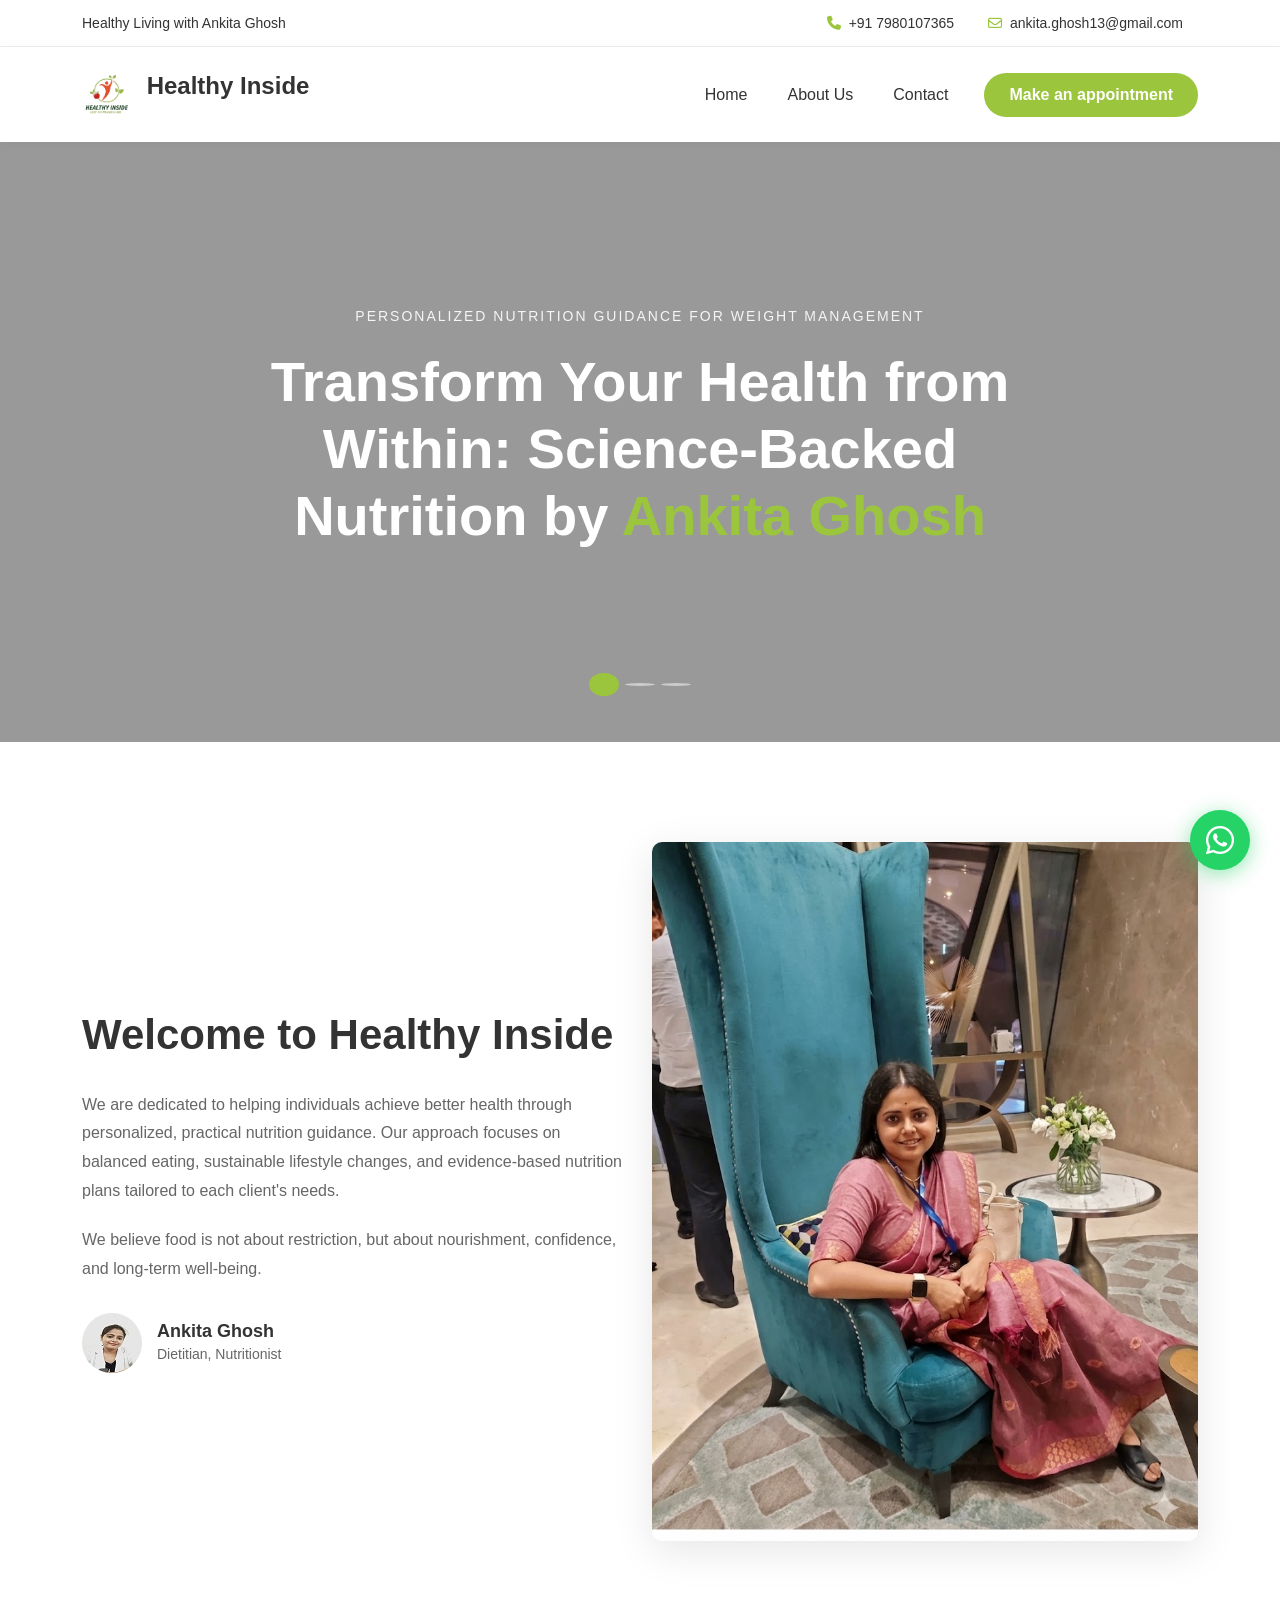
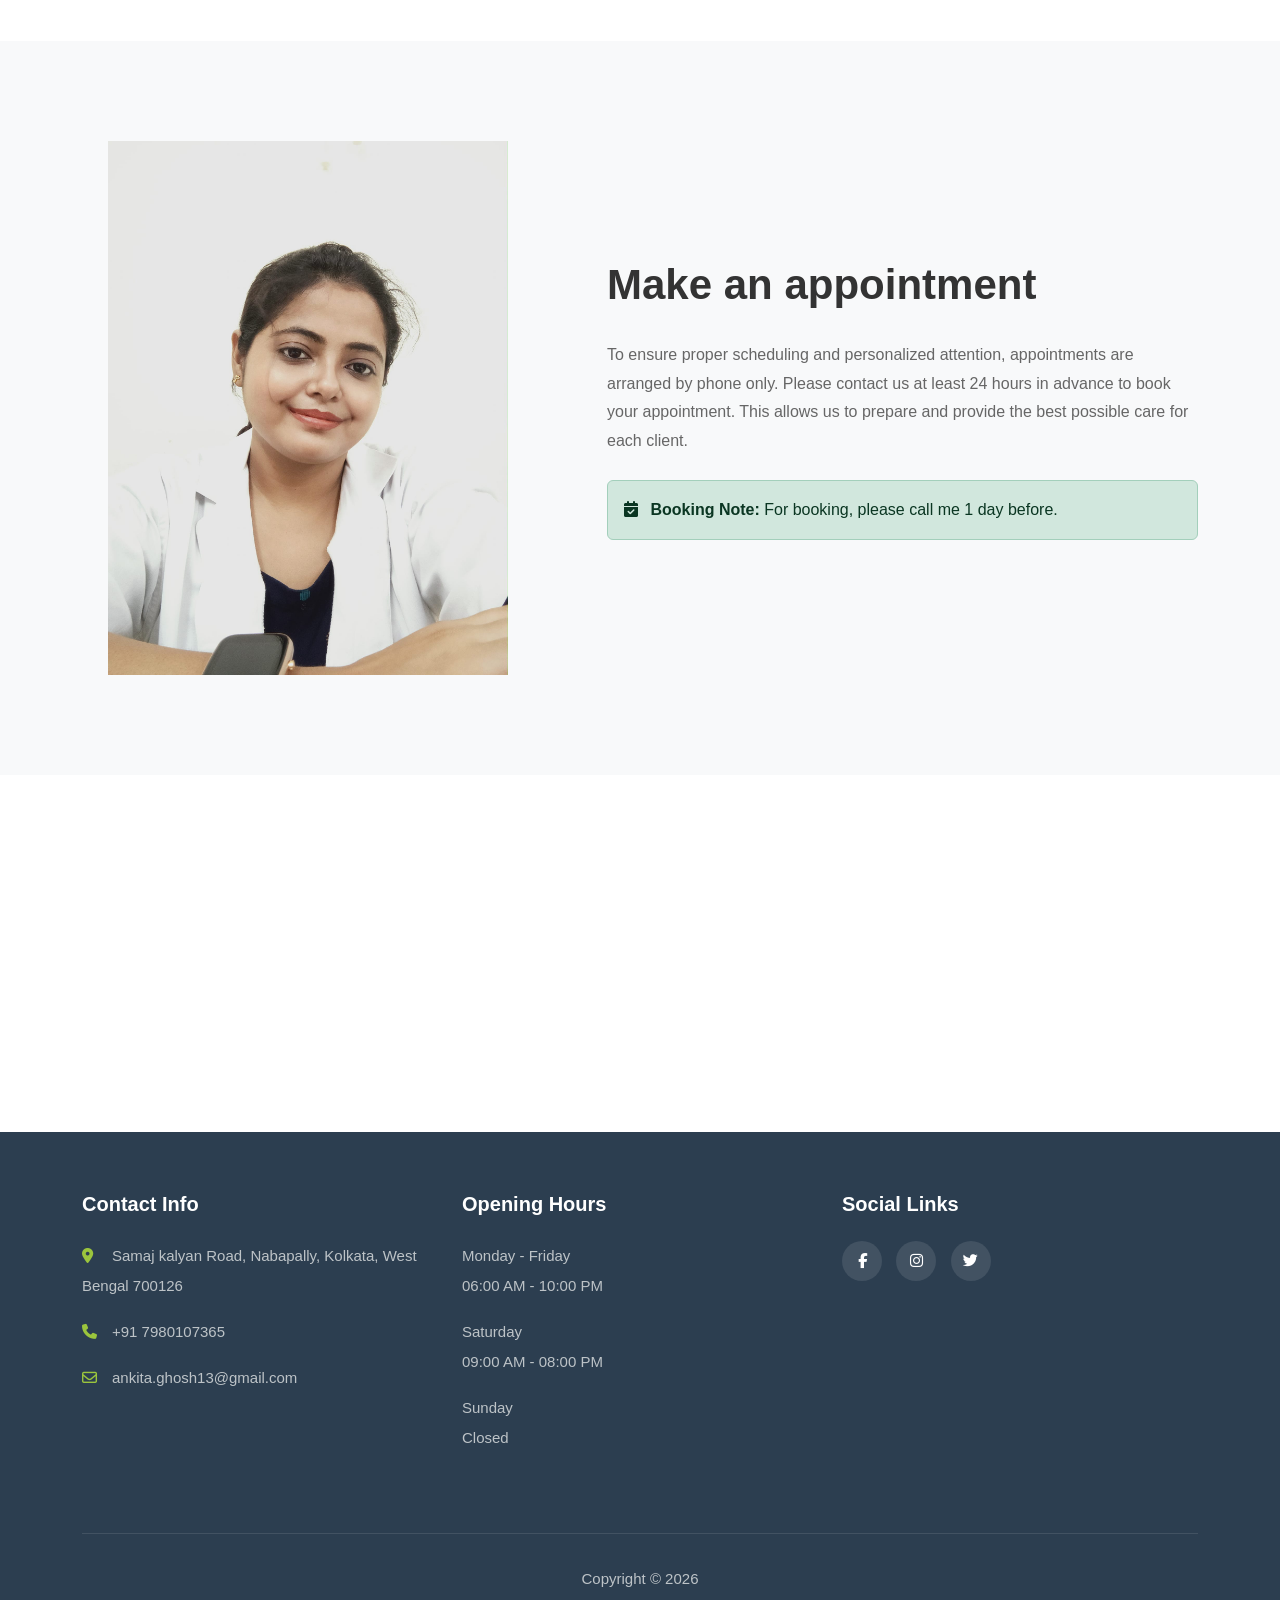
==== commit f8d75242: "change favicon" ====
--- a/index.html
+++ b/index.html
@@ -8,7 +8,8 @@
     <!-- Canonical URL -->
     <link rel="canonical" href="https://www.healthyinside.in/">
     <!-- In the <head> section of each page -->
-    <meta name="description" content="Ready to transform your health? Our certified dietitians create personalized, science-backed nutrition plans to help you reach your goals—and stay there. Book your first consult!">
+    <meta name="description"
+        content="Ready to transform your health? Our certified dietitians create personalized, science-backed nutrition plans to help you reach your goals—and stay there. Book your first consult!">
     <meta name="keywords"
         content="nutritionist kolkata, dietitian nabapally, PCOS diet, weight loss consultant,Diet plan for weight loss,Balanced diet,Personalized meal plans,Online nutritionist consultation,Nutritionist near me,Best PCOS dietitian in Kolkata,Weight Loss Diet Chart Barasat">
     <meta name="author" content="Ankita Ghosh">
@@ -49,7 +50,7 @@
     <meta name="msapplication-config" content="/browserconfig.xml">
 
 
-<script type="application/ld+json">
+    <script type="application/ld+json">
 {
   "@context": "https://schema.org",
   "@type": "Nutritionist",
@@ -148,9 +149,11 @@
     <div class="loader-wrapper" id="loader">
         <div class="loader-content">
             <div class="loader-logo">
-                <i class="fas fa-heartbeat"></i>Healthy Inside
-            </div>
-            <!-- <div class="loader"></div> -->
+                <img src="./images/favicon/android-chrome-512x512-transparent.png" alt="Healthy Inside Logo"
+                    class="favicon-img" height="90px" width="90px">
+                <span>Healthy Inside</span>
+            </div>
+            <div class="loader-bar"></div>
         </div>
     </div>
     <!-- Top Bar -->
@@ -174,7 +177,7 @@
     <nav class="navbar navbar-expand-lg navbar-light sticky-top">
         <div class="container">
             <a class="navbar-brand" href="https://www.healthyinside.in/">
-                <img src="./images/favicon/android-chrome-512x512-white.png"
+                <img src="./images/favicon/android-chrome-512x512-transparent.png"
                     alt="Healthy Inside Logo - Nutritionist in Kolkata" width="50" height="50"
                     class="d-inline-block align-text-top me-2" loading="eager">
                 <span class="brand-text">Healthy Inside</span>
@@ -214,7 +217,8 @@
                     style="background-image: url('https://images.unsplash.com/photo-1576091160399-112ba8d25d1d?w=1200');">
                     <div class="hero-content">
                         <p class="hero-subtitle">Personalized nutrition guidance for weight management</p>
-                            <h1 class="hero-title">Transform Your Health from Within: Science-Backed Nutrition by <span>Ankita Ghosh</span></h1>
+                        <h1 class="hero-title">Transform Your Health from Within: Science-Backed Nutrition by
+                            <span>Ankita Ghosh</span></h1>
                     </div>
                 </div>
             </div>
@@ -234,7 +238,8 @@
                     <div class="hero-content">
                         <p class="hero-subtitle">Specialized care for weight loss, PCOS, diabetes, and child nutrition.
                         </p>
-                        <h1 class="hero-title">PCOS Management & Sustainable <span>Weight Loss</span> Specialist in Kolkata</h1>
+                        <h1 class="hero-title">PCOS Management & Sustainable <span>Weight Loss</span> Specialist in
+                            Kolkata</h1>
                     </div>
                 </div>
             </div>
